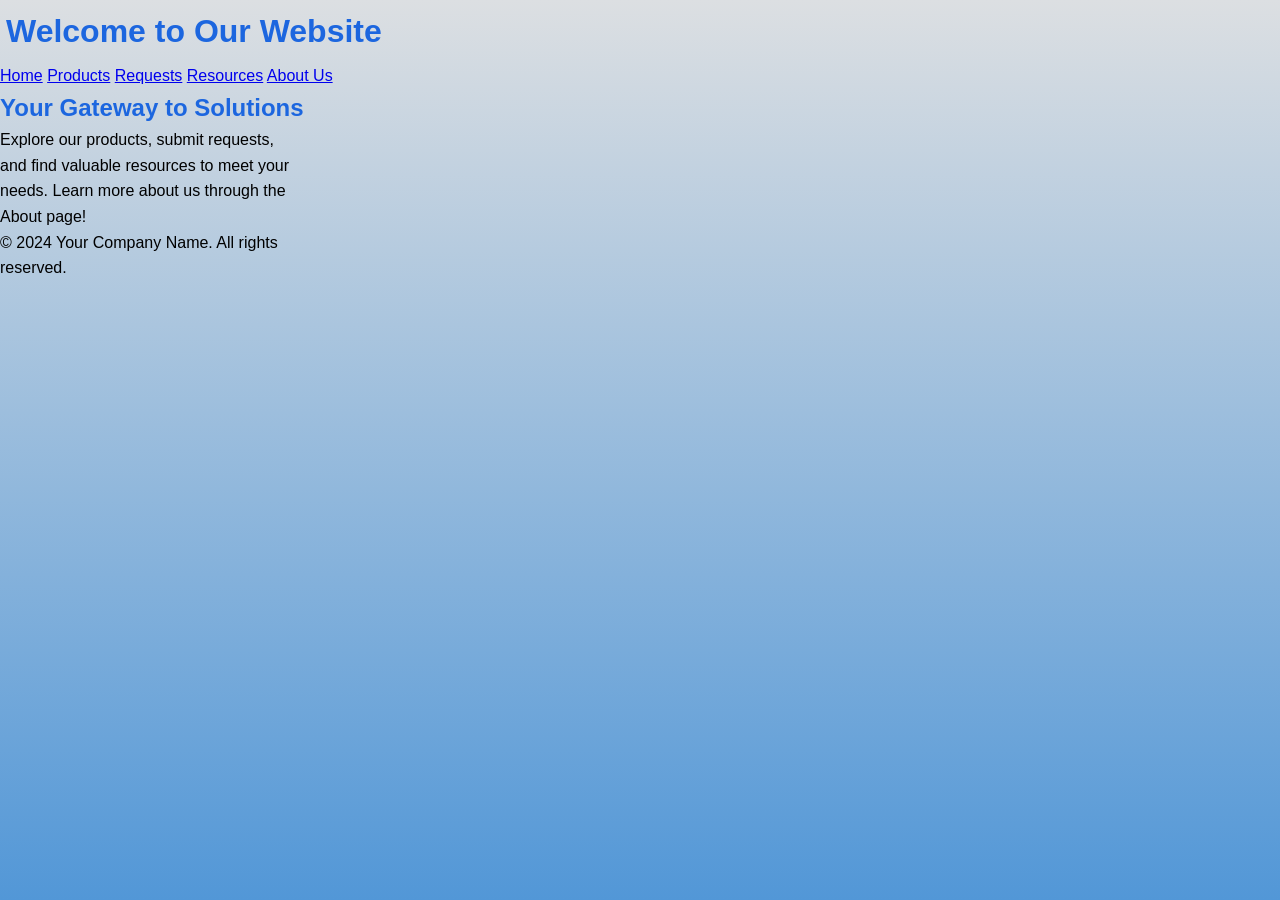
==== index.html @ 4083e2ae "Add files via upload" ====
<!DOCTYPE html>
<html lang="en">
<head>
    <meta charset="UTF-8">
    <meta name="viewport" content="width=device-width, initial-scale=1.0">
    <title>Home Page</title>
    <link rel="stylesheet" href="css/styleFinal.css"> <!-- Link to external CSS -->
</head>
<body>
    <header>
        <h1>Welcome to Our Website</h1>
    </header>

    <nav>
        <a href="index.html">Home</a>
        <a href="products.html">Products</a>
        <a href="requests.html">Requests</a>
        <a href="resources.html">Resources</a>
        <a href="about.html">About Us</a>
    </nav>

    <div class="content">
        <h2>Your Gateway to Solutions</h2>
        <p>
            Explore our products, submit requests, and find valuable resources to meet your needs.
            Learn more about us through the About page!
        </p>
    </div>

    <footer>
        <p>&copy; 2024 Your Company Name. All rights reserved.</p>
    </footer>
</body>
</html>
---- css/styleFinal.css ----
* {
    padding: 0;
    margin: 0;
}
body {
    font-family: Arial, sans-serif;
    line-height: 1.6;
    margin: 0;
    background: linear-gradient(rgb(220, 223, 226), rgb(82, 151, 215)), url(solarpan.jpg);
    background-repeat: no-repeat;
    background-size: cover;
    background-position: center;
    background-attachment: fixed;
    color: #000000;
}
header {
    display: flex;
    justify-content: space-between;
}
header h1 {
    margin: 6px;
}
.navbar {
    display: flex;
    flex-direction: column;
    justify-content: center;
    align-items: center;
}

.logo {
    text-align: center;
    margin-bottom: 10px;
}

.logo a {
    color: white;
    text-decoration: none;
    font-size: 24px;
    font-weight: bold;
}
@media screen and (max-width: 600px) {
    .logo {
        display: none;
    }
}

.nav-links {
    display: flex;
    list-style: none;
    justify-content: center;
    padding: 0;
}

.nav-links li {
    position: relative;
}

.nav-links a {
    display: block;
    color: white;
    text-decoration: none;
    padding: 15px 20px;
    text-align: center;
}

.nav-links a:hover {
    background-color: #4591ff;
}

.dropdown:hover .dropdown-content {
    display: block;
}

.dropdown-content {
    display: none;
    position: absolute;
    background-color: #4591ff;
    min-width: 160px;
    z-index: 1;
}

.dropdown-content a {
    color: white;
    padding: 12px 16px;
    text-decoration: none;
    display: block;
}

.dropdown-content a:hover {
    background-color: #073D94;
}

.hamburger {
    display: none;
    cursor: pointer;
    flex-direction: column;
    align-items: center;
    justify-content: center;
}

.hamburger .bar {
    width: 25px;
    height: 3px;
    background-color: white;
    margin: 5px 0;
    transition: all 0.3s;
}

@media screen and (max-width: 600px) {
    .logo {
        display: none;
    }

    .hamburger {
        display: flex;
        margin-right: auto;
    }

    .nav-links {
        display: none; 
        flex-direction: column;
        position: absolute;
        top: 40px;
        left: 0;
        width: auto;
        background-color: #1c66df;
        text-align: left;
        padding-left: 0px;
    }

    .nav-links li {
        width: 100%;
    }

    .dropdown-content {
        left: 100%;
        top: 0;
    }

    .nav-links.active {
        display: flex;
    }
}
.image-slider {
    width: 400px;
    height: 300px;
    overflow: hidden;
    display: flex;
    align-items: center;
    justify-content: center;
    border: 2px solid #1c66df;
    border-radius: 8px;
    margin: 0 auto;
}

.slider-img {
    width: 100%;
    height: 100%;
    object-fit: fill;
}

/* Consultation Button */
.consultation-button {
    display: inline-block;
    padding: 12px 24px;
    background-color: #1c66df;
    color: white;
    text-decoration: none;
    border-radius: 8px;
    text-align: center;
    margin-top: 20px;
}
/* Additional styling for sections and containers */
#grid-box {
    background-color: white;
    margin: 70px 180px 50px 180px;
    border-radius: 10px;
    box-shadow: 0 4px 10px rgb(128, 128, 128);
    padding: 30px;
    text-align: justify;
}

.grid-container {
    display: grid;
    grid-template-columns: repeat(2, 1fr);
    grid-template-rows: repeat(2, 1fr);
    gap: 120px;
    width: auto;
}

p {
    width: 300px;
}

h1 {
    text-align: center;
    color: #5297d7;
}

.search-container {
    position: absolute;
    top: 10px;
    right: 50px;
}

.search-input {
    padding: 12px;
    border: 1px solid #ccc;
    border-radius: 8px;
}

.search-button {
    padding: 8px 12px;
    border: none;
    background-color: #5297d7;
    color: azure;
    border-radius: 10px;
    cursor: pointer;
}

.search-button:hover {
    background-color: #0056b3;
}
.products {
    display: flex;
    flex-wrap: wrap;
    gap: 20px;
    justify-content: center;
}

.product {
    flex: 1 1 400px;
    max-width: 400px;
    text-align: center;
}
section {
    padding: 20px 20px;
    text-align: center;
}

h1, h2 {
    color: #1c66df;
}

p {
    color: black;
}

ul {
    list-style: none;
    background: rgb(82, 151, 215);
}

ul li {
    display: inline-block;
    position: relative;
}

ul li a {
    display: block;
    padding: 14px 25px;
    color: azure;
    text-decoration: none;
    text-align: center;
}

ul li ul.drop li {
    display: block;
}

ul li ul.drop {
    width: 100%;
    background: black;
    position: absolute;
    z-index: 999;
    display: none;
}

ul li a:hover {
    background: cyan;
}

ul li:hover ul.drop {
    display: block;
}
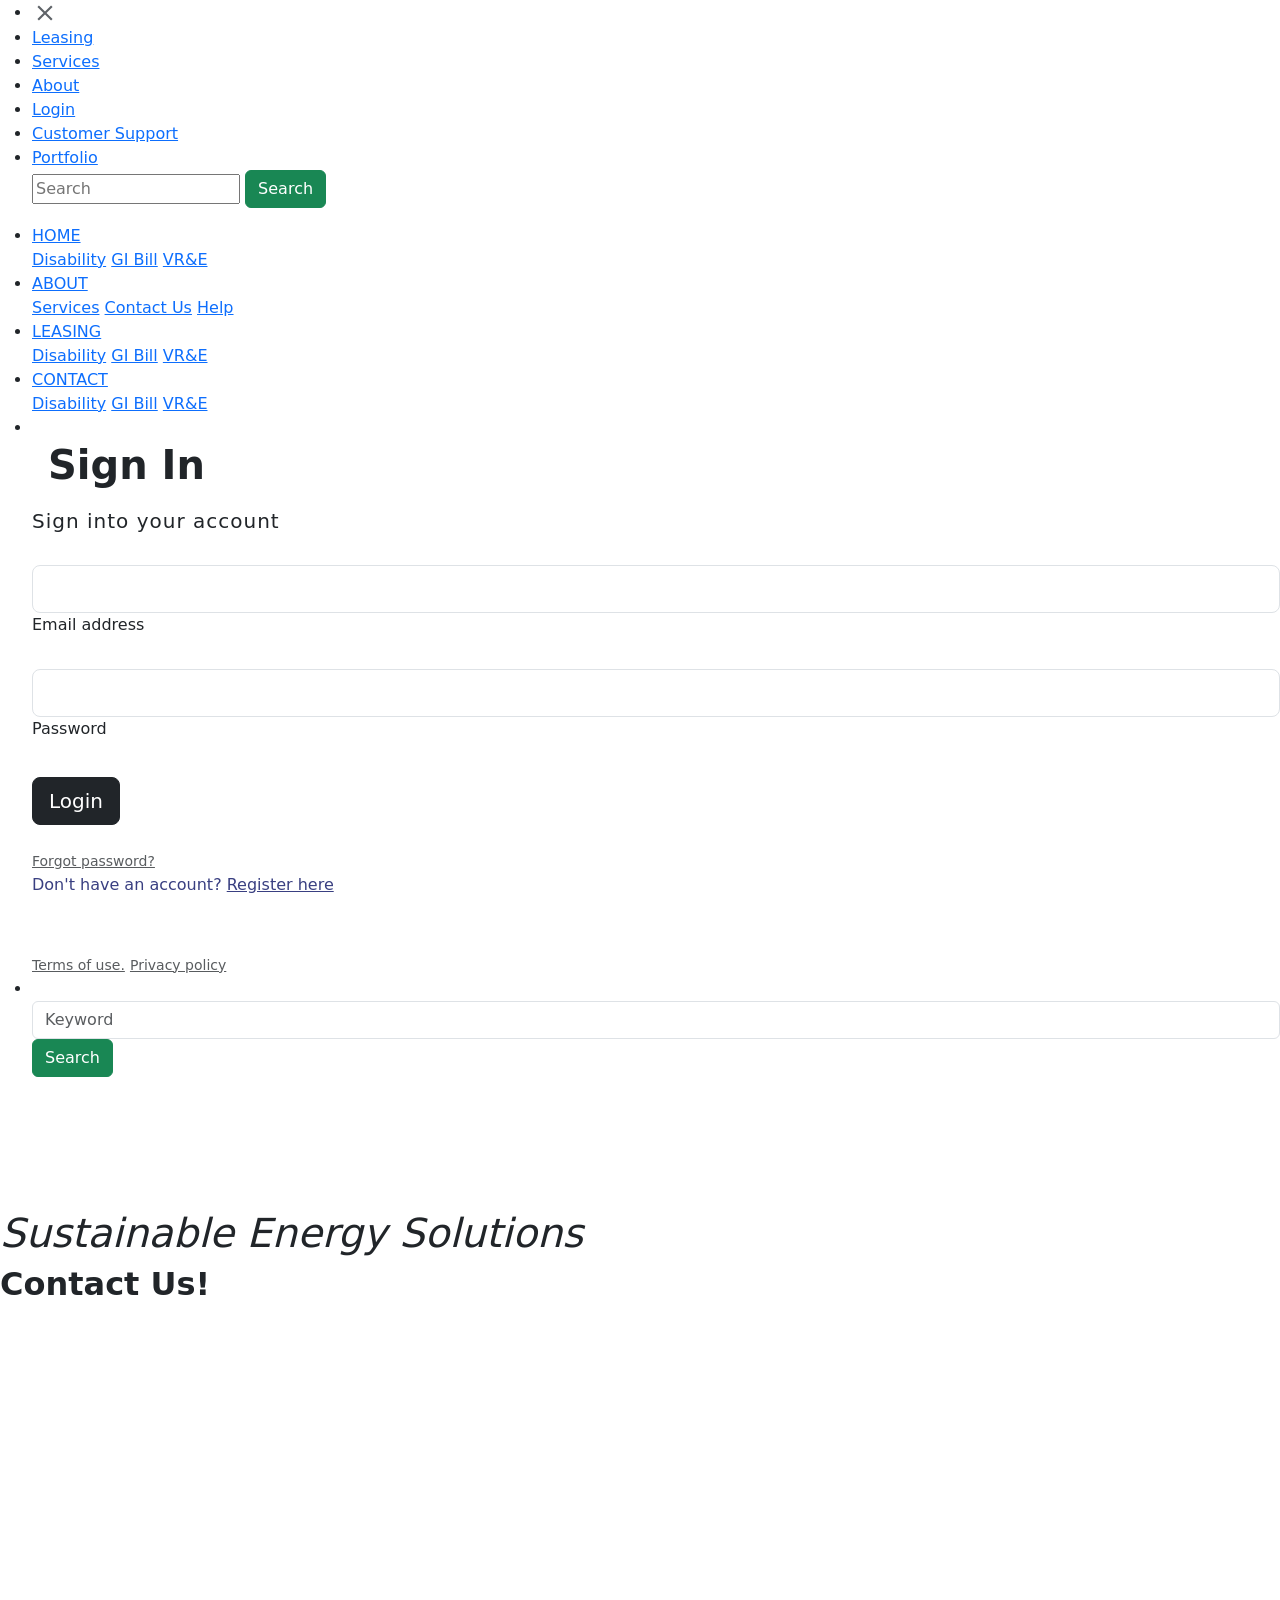
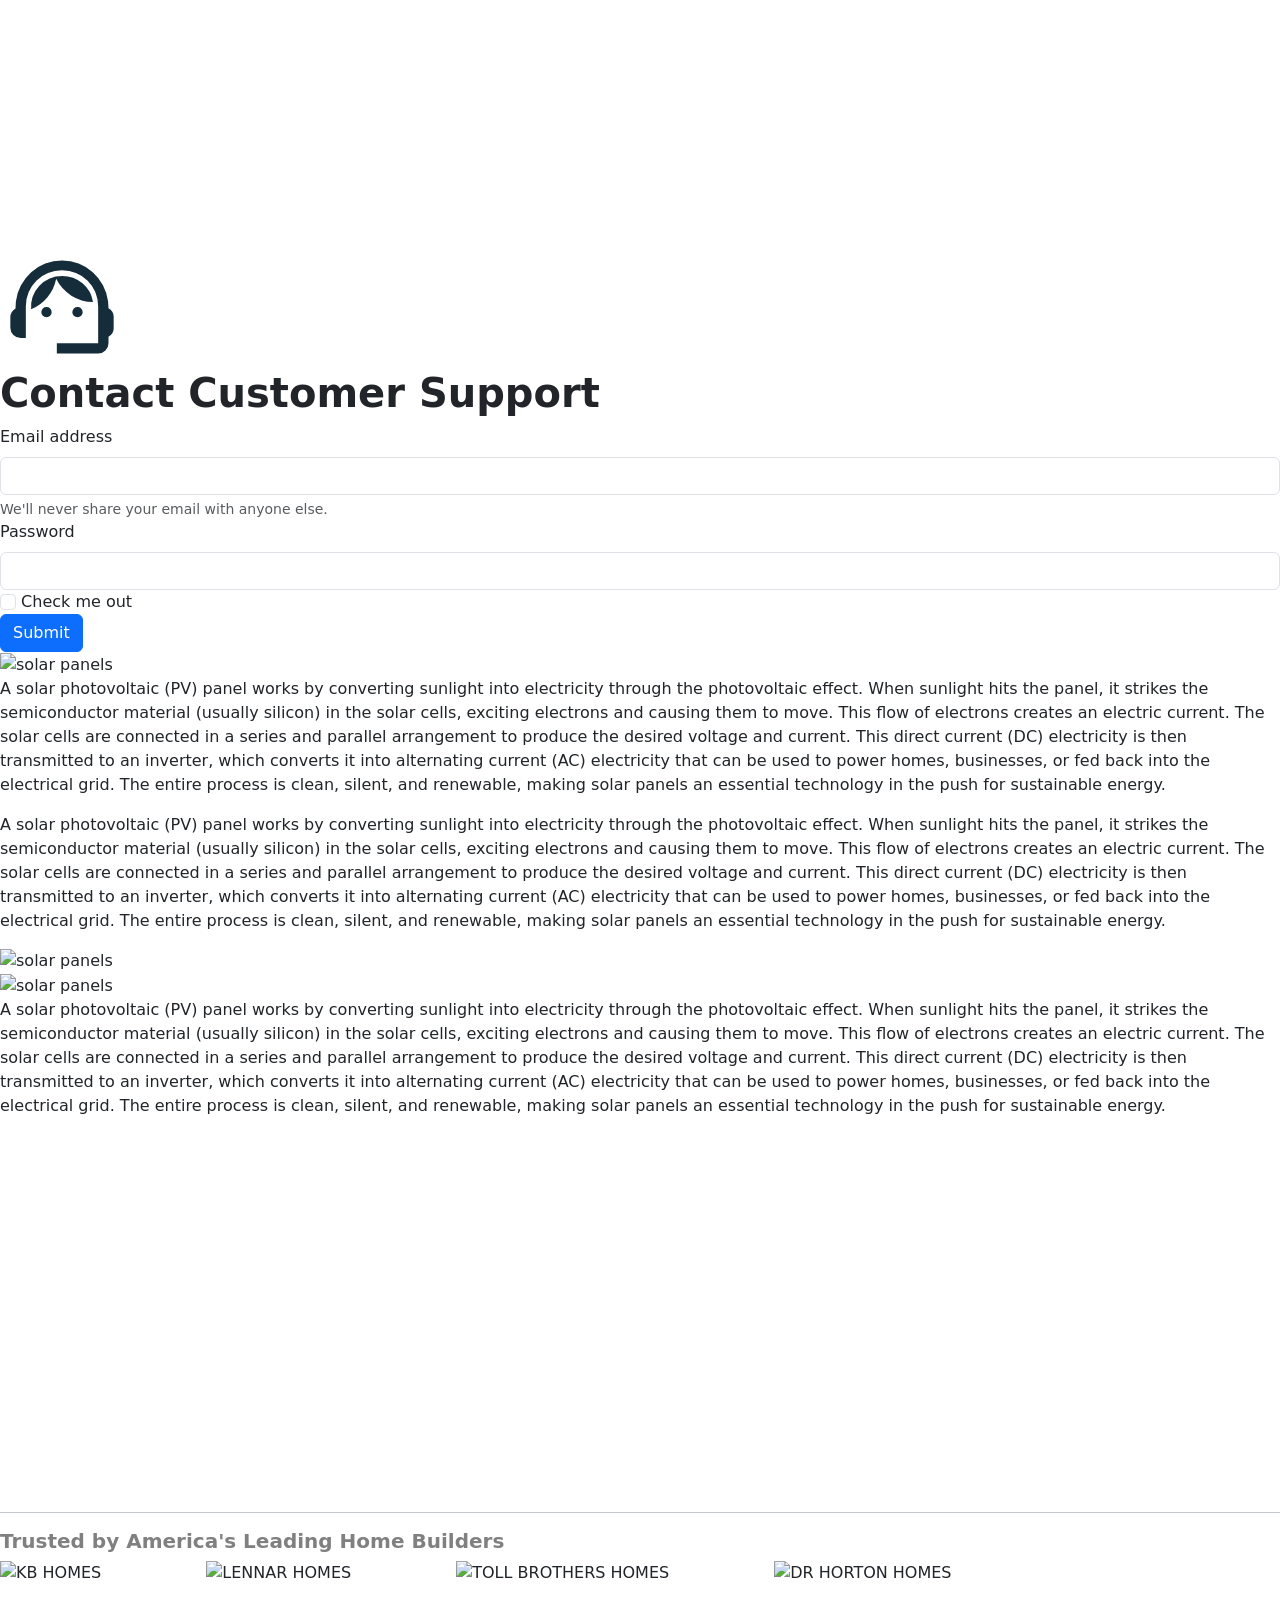
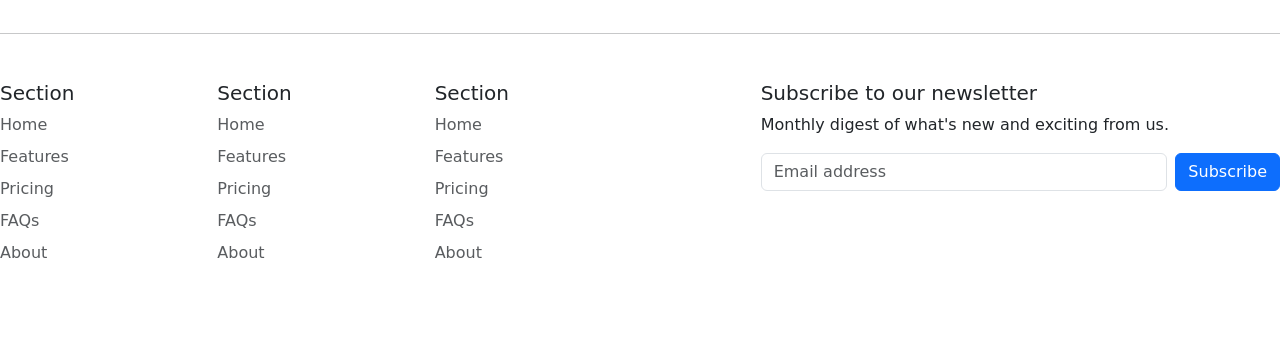
==== commit c6a1faf6: "index.html" ====
--- a/index.html
+++ b/index.html
@@ -1,34 +1,342 @@
+
+
 <!DOCTYPE html>
 <html lang="en">
 <head>
     <meta charset="UTF-8">
     <meta name="viewport" content="width=device-width, initial-scale=1.0">
-    <title>Home Page</title>
-    <link rel="stylesheet" href="css/styleFinal.css"> <!-- Link to external CSS -->
+    <link rel="stylesheet" href="style.css" />
+    <link href="https://cdn.jsdelivr.net/npm/bootstrap@5.3.3/dist/css/bootstrap.min.css" rel="stylesheet" integrity="sha384-QWTKZyjpPEjISv5WaRU9OFeRpok6YctnYmDr5pNlyT2bRjXh0JMhjY6hW+ALEwIH" crossorigin="anonymous">
+    <title>Sunshine Dynamics</title>
+
+    <link rel="preconnect" href="https://fonts.googleapis.com">
+    <link rel="preconnect" href="https://fonts.gstatic.com" crossorigin>
+    <link href="https://fonts.googleapis.com/css2?family=Montserrat:ital,wght@0,100..900;1,100..900&family=Open+Sans:ital,wght@0,300..800;1,300..800&display=swap" rel="stylesheet">
+
 </head>
+<style>
+
+  </style>
+
 <body>
-    <header>
-        <h1>Welcome to Our Website</h1>
-    </header>
-
+    
     <nav>
-        <a href="index.html">Home</a>
-        <a href="products.html">Products</a>
-        <a href="requests.html">Requests</a>
-        <a href="resources.html">Resources</a>
-        <a href="about.html">About Us</a>
+      <ul class="sidebar">
+        <!--  FIX ME...Link URL to desired pages within # -->
+         <li onclick=hideSidebar()><a href="#"><svg xmlns="http://www.w3.org/2000/svg" height="26px" viewBox="0 -960 960 960" width="26px" fill="#5f6368"><path d="m256-200-56-56 224-224-224-224 56-56 224 224 224-224 56 56-224 224 224 224-56 56-224-224-224 224Z"/></svg></a></li>
+         <li><a href="#">Leasing</a></li>
+         <li><a href="#">Services</a></li>
+         <li><a href="#">About</a></li>
+         <li><a href="#">Login</a></li>
+         <li><a href="#">Customer Support</a></li>
+         <li><a href="#">Portfolio</a></li>
+
+         <form class="align-right">
+          <input class="align-right" type="search" placeholder="Search" aria-label="Search">
+          <button class="btn btn-success" type="submit">Search</button>
+        </form>
+
+     </ul>
+
+        <ul>
+
+          <li class="dropdown / montserrat-font">
+            <a href="#benefits" class="dropbtn">HOME</a>
+            <div class="dropdown-content">
+                <a href="disability.html">Disability</a>
+                <a href="gi-bill.html">GI Bill</a>
+                <a href="vre.html">VR&E</a>
+            </div>
+           </li>
+
+           <li class="dropdown / montserrat-font">
+            <a href="#benefits" class="dropbtn">ABOUT</a>
+            <div class="dropdown-content">
+                <a href="/Users/kevinreyes/Downloads/bootstrap-5.3.3-examples 3/jumbotron/PowerStation.html">Services</a>
+                <a href="gi-bill.html">Contact Us</a>
+                <a href="vre.html">Help</a>
+            </div>
+           </li>
+
+           <li class="dropdown / montserrat-font">
+            <a href="#benefits" class="dropbtn">LEASING</a>
+            <div class="dropdown-content">
+                <a href="disability.html">Disability</a>
+                <a href="gi-bill.html">GI Bill</a>
+                <a href="vre.html">VR&E</a>
+            </div>
+           </li>
+
+           <li class="dropdown / montserrat-font">
+            <a href="#benefits" class="dropbtn">CONTACT</a>
+            <div class="dropdown-content">
+                <a href="disability.html">Disability</a>
+                <a href="gi-bill.html">GI Bill</a>
+                <a href="vre.html">VR&E</a>
+            </div>
+           </li>
+
+    
+
+           <li class="dropdown / montserrat-font">
+            <a href="#benefits" class="dropbtn"><svg xmlns="http://www.w3.org/2000/svg" height="24px" viewBox="0 -960 960 960" width="24px" fill="#FFFFFF"><path d="M480-480q-66 0-113-47t-47-113q0-66 47-113t113-47q66 0 113 47t47 113q0 66-47 113t-113 47ZM160-160v-112q0-34 17.5-62.5T224-378q62-31 126-46.5T480-440q66 0 130 15.5T736-378q29 15 46.5 43.5T800-272v112H160Zm80-80h480v-32q0-11-5.5-20T700-306q-54-27-109-40.5T480-360q-56 0-111 13.5T260-306q-9 5-14.5 14t-5.5 20v32Zm240-320q33 0 56.5-23.5T560-640q0-33-23.5-56.5T480-720q-33 0-56.5 23.5T400-640q0 33 23.5 56.5T480-560Zm0-80Zm0 400Z"/></svg></a>
+
+            <form method="post" action="login.php">
+              <div class="dropdown-login / login-background">
+              
+  
+              <div class="d-flex align-items-center mb-3 pb-1">
+                <i class="fas fa-cubes fa-2x me-3" style="color: #ff6219;"></i>
+                <span class="h1 fw-bold mb-0">Sign In</span>
+              </div>
+            
+
+              <h5 class="fw-normal mb-3 pb-3" style="letter-spacing: 1px;">Sign into your account</h5>
+
+              <div class="form-outline mb-4">
+                <input type="email" id="form2Example17" class="form-control form-control-lg" />
+                <label class="form-label" for="form2Example17">Email address</label>
+              </div>
+
+              <div class="form-outline mb-4">
+                <input type="password" id="form2Example27" class="form-control form-control-lg" />
+                <label class="form-label" for="form2Example27">Password</label>
+              </div>
+
+              <div class="pt-1 mb-4">
+                <button class="btn btn-dark btn-lg btn-block" type="button">Login</button>
+              </div>
+
+              <a class="small text-muted" href="#!">Forgot password?</a>
+              <p class="mb-5 pb-lg-2" style="color: #393f81;">Don't have an account? <a href="registration.php" style="color: #393f81;">Register here</a></p>
+              <a href="#!" class="small text-muted">Terms of use.</a>
+              <a href="#!" class="small text-muted">Privacy policy</a>
+            </form>
+          </li>
+        
+           <li class="dropdown / montserrat-font">
+            <a href="#benefits" class="dropbtn"><svg xmlns="http://www.w3.org/2000/svg" height="24px" viewBox="0 -960 960 960" width="24px" fill="#FFFFFF"><path d="M784-120 532-372q-30 24-69 38t-83 14q-109 0-184.5-75.5T120-580q0-109 75.5-184.5T380-840q109 0 184.5 75.5T640-580q0 44-14 83t-38 69l252 252-56 56ZM380-400q75 0 127.5-52.5T560-580q0-75-52.5-127.5T380-760q-75 0-127.5 52.5T200-580q0 75 52.5 127.5T380-400Z"/></svg></a>
+            <div class="dropdown-content">
+              <!--Search Navigation Bar-->
+         
+              <div class="search-container">
+          <form class="search-bar">
+              <input class="form-control mr-sm-2" type="search" placeholder="Keyword" aria-label="Search">
+              <button class="btn btn-success" type="submit">Search</button>
+          </form>
+              </div>
+            </div>
+          </div>
+           </li>
+
+           
+
+            <!-- FIX ME...Link URL to desired pages within # 
+            <li class="hideOnMobile"><a href="#"><svg xmlns="http://www.w3.org/2000/svg" height="30px" viewBox="0 -960 960 960" width="30px" fill="white"><path d="M42-120v-112q0-33 17-62t47-44q51-26 115-44t141-18q77 0 141 18t115 44q30 15 47 44t17 62v112H42Zm80-80h480v-32q0-11-5.5-20T582-266q-36-18-92.5-36T362-320q-71 0-127.5 18T142-266q-9 5-14.5 14t-5.5 20v32Zm240-240q-66 0-113-47t-47-113h-10q-9 0-14.5-5.5T172-620q0-9 5.5-14.5T192-640h10q0-45 22-81t58-57v38q0 9 5.5 14.5T302-720q9 0 14.5-5.5T322-740v-54q9-3 19-4.5t21-1.5q11 0 21 1.5t19 4.5v54q0 9 5.5 14.5T422-720q9 0 14.5-5.5T442-740v-38q36 21 58 57t22 81h10q9 0 14.5 5.5T552-620q0 9-5.5 14.5T532-600h-10q0 66-47 113t-113 47Zm0-80q33 0 56.5-23.5T442-600H282q0 33 23.5 56.5T362-520Zm300 160-6-30q-6-2-11.5-4.5T634-402l-28 10-20-36 22-20v-24l-22-20 20-36 28 10q4-4 10-7t12-5l6-30h40l6 30q6 2 12 5t10 7l28-10 20 36-22 20v24l22 20-20 36-28-10q-5 5-10.5 7.5T708-390l-6 30h-40Zm20-70q12 0 21-9t9-21q0-12-9-21t-21-9q-12 0-21 9t-9 21q0 12 9 21t21 9Zm72-130-8-42q-9-3-16.5-7.5T716-620l-42 14-28-48 34-30q-2-5-2-8v-16q0-3 2-8l-34-30 28-48 42 14q6-6 13.5-10.5T746-798l8-42h56l8 42q9 3 16.5 7.5T848-780l42-14 28 48-34 30q2 5 2 8v16q0 3-2 8l34 30-28 48-42-14q-6 6-13.5 10.5T818-602l-8 42h-56Zm28-90q21 0 35.5-14.5T832-700q0-21-14.5-35.5T782-750q-21 0-35.5 14.5T732-700q0 21 14.5 35.5T782-650ZM362-200Z"/></svg>
+                <a><li>Sunshine Dynamics</a></li>
+            <li class="hideOnMobile"><a href="#">Leasing</a></li>
+            <li class="hideOnMobile"><a href="#">Services</a></li>
+            <li class="hideOnMobile"><a href="#">About</a></li>
+            <li class="hideOnMobile"><a href="#">Login</a></li>
+            <li class="hideOnMobile"><a href="#">Customer Support</a></li>
+            <li class="hideOnMobile"><a href="#">Portfolio</a></li>
+            <li class="menu-button"onclick=showSidebar()><a href="#"><svg xmlns="http://www.w3.org/2000/svg" height="26px" viewBox="0 -960 960 960" width="26px" fill="#5f6368"><path d="M120-240v-80h720v80H120Zm0-200v-80h720v80H120Zm0-200v-80h720v80H120Z"/></svg></a></li>
+            -->
+          </ul>
     </nav>
 
-    <div class="content">
-        <h2>Your Gateway to Solutions</h2>
-        <p>
-            Explore our products, submit requests, and find valuable resources to meet your needs.
-            Learn more about us through the About page!
-        </p>
+    <script>
+        function showSidebar(){
+            const sidebar = document.querySelector('.sidebar')
+            sidebar.style.display = 'flex'; 
+        }
+        function hideSidebar(){
+            const sidebar = document.querySelector('.sidebar')
+            sidebar.style.display = 'none';
+        }
+    </script>
+     
+    <div class = "imageSection">
+        <h1> &nbsp </h1>
+        <svg xmlns="http://www.w3.org/2000/svg" width="60" height="60" fill="white" class="bi bi-sun" viewBox="0 0 16 16">
+            <path d="M8 11a3 3 0 1 1 0-6 3 3 0 0 1 0 6m0 1a4 4 0 1 0 0-8 4 4 0 0 0 0 8M8 0a.5.5 0 0 1 .5.5v2a.5.5 0 0 1-1 0v-2A.5.5 0 0 1 8 0m0 13a.5.5 0 0 1 .5.5v2a.5.5 0 0 1-1 0v-2A.5.5 0 0 1 8 13m8-5a.5.5 0 0 1-.5.5h-2a.5.5 0 0 1 0-1h2a.5.5 0 0 1 .5.5M3 8a.5.5 0 0 1-.5.5h-2a.5.5 0 0 1 0-1h2A.5.5 0 0 1 3 8m10.657-5.657a.5.5 0 0 1 0 .707l-1.414 1.415a.5.5 0 1 1-.707-.708l1.414-1.414a.5.5 0 0 1 .707 0m-9.193 9.193a.5.5 0 0 1 0 .707L3.05 13.657a.5.5 0 0 1-.707-.707l1.414-1.414a.5.5 0 0 1 .707 0m9.193 2.121a.5.5 0 0 1-.707 0l-1.414-1.414a.5.5 0 0 1 .707-.707l1.414 1.414a.5.5 0 0 1 0 .707M4.464 4.465a.5.5 0 0 1-.707 0L2.343 3.05a.5.5 0 1 1 .707-.707l1.414 1.414a.5.5 0 0 1 0 .708"/>
+        </svg>
+        <H1><em>Sustainable Energy Solutions</em></H1>
+
     </div>
 
-    <footer>
-        <p>&copy; 2024 Your Company Name. All rights reserved.</p>
-    </footer>
+   
+  <div class="rectangle">
+    <h2><B>Contact Us!</B></h2>
+    <br>
+    <div class = "second-box">
+      <div class="container">
+        <div class="box"><svg xmlns="http://www.w3.org/2000/svg" height="170px" viewBox="0 -960 960 960" width="170px" fill="#ffffff"><path d="M798-120q-125 0-247-54.5T329-329Q229-429 174.5-551T120-798q0-18 12-30t30-12h162q14 0 25 9.5t13 22.5l26 140q2 16-1 27t-11 19l-97 98q20 37 47.5 71.5T387-386q31 31 65 57.5t72 48.5l94-94q9-9 23.5-13.5T670-390l138 28q14 4 23 14.5t9 23.5v162q0 18-12 30t-30 12ZM241-600l66-66-17-94h-89q5 41 14 81t26 79Zm358 358q39 17 79.5 27t81.5 13v-88l-94-19-67 67ZM241-600Zm358 358Z"/></svg></div>
+        <div class="box"><svg xmlns="http://www.w3.org/2000/svg" height="170px" viewBox="0 -960 960 960" width="170px" fill="#ffffff"><path d="M160-160q-33 0-56.5-23.5T80-240v-480q0-33 23.5-56.5T160-800h640q33 0 56.5 23.5T880-720v480q0 33-23.5 56.5T800-160H160Zm320-280L160-640v400h640v-400L480-440Zm0-80 320-200H160l320 200ZM160-640v-80 480-400Z"/></svg></div>
+        <div class="box"><svg xmlns="http://www.w3.org/2000/svg" height="170px" viewBox="0 -960 960 960" width="170px" fill="#ffffff"><path d="M360-440h80v-110h80v110h80v-190l-120-80-120 80v190Zm120 254q122-112 181-203.5T720-552q0-109-69.5-178.5T480-800q-101 0-170.5 69.5T240-552q0 71 59 162.5T480-186Zm0 106Q319-217 239.5-334.5T160-552q0-150 96.5-239T480-880q127 0 223.5 89T800-552q0 100-79.5 217.5T480-80Zm0-480Z"/></svg></div>
+        
+      </div>
+    </div>
+    </div>
+
+
+    <div class="contact-rectangle">
+      <svg xmlns="http://www.w3.org/2000/svg" height="124px" viewBox="0 -960 960 960" width="124px" fill="#152C3A "><path d="M440-120v-80h320v-284q0-117-81.5-198.5T480-764q-117 0-198.5 81.5T200-484v244h-40q-33 0-56.5-23.5T80-320v-80q0-21 10.5-39.5T120-469l3-53q8-68 39.5-126t79-101q47.5-43 109-67T480-840q68 0 129 24t109 66.5Q766-707 797-649t40 126l3 52q19 9 29.5 27t10.5 38v92q0 20-10.5 38T840-249v49q0 33-23.5 56.5T760-120H440Zm-80-280q-17 0-28.5-11.5T320-440q0-17 11.5-28.5T360-480q17 0 28.5 11.5T400-440q0 17-11.5 28.5T360-400Zm240 0q-17 0-28.5-11.5T560-440q0-17 11.5-28.5T600-480q17 0 28.5 11.5T640-440q0 17-11.5 28.5T600-400Zm-359-62q-7-106 64-182t177-76q89 0 156.5 56.5T720-519q-91-1-167.5-49T435-698q-16 80-67.5 142.5T241-462Z"/></svg>
+      <h1 class="open-sans-font"><b>Contact Customer Support</b></h1> 
+      <form>
+          <div class="form">
+            <label for="exampleInputEmail1" class="form-label">Email address</label>
+            <input type="email" class="form-control" id="exampleInputEmail1" aria-describedby="emailHelp"style="width: 100%;">
+            <div id="emailHelp" class="form-text">We'll never share your email with anyone else.</div>
+          </div>
+          <div class="form">
+            <label for="exampleInputPassword1" class="form-label">Password</label>
+            <input type="password" class="form-control" id="exampleInputPassword1">
+          </div>
+          <div class="form">
+            <input type="checkbox" class="form-check-input" id="exampleCheck1">
+            <label class="form-check-label" for="exampleCheck1">Check me out</label>
+          </div>
+          <button type="submit" class="btn btn-primary">Submit</button>
+        </form>
+
+        
+        
+  
+  </div>
+
+  <div class="solar-description-left">
+
+    <img src="/Users/kevinsimac/Desktop/AdobeStock_440704131.jpeg" alt="solar panels" style="width: 30%; height: auto">
+    <p>A solar photovoltaic (PV) panel works by converting sunlight into electricity through the photovoltaic effect. When sunlight hits the panel, it strikes the semiconductor material (usually silicon) in the solar cells, exciting electrons and causing them to move. This flow of electrons creates an electric current. The solar cells are connected in a series and parallel arrangement to produce the desired voltage and current. This direct current (DC) electricity is then transmitted to an inverter, which converts it into alternating current (AC) electricity that can be used to power homes, businesses, or fed back into the electrical grid. The entire process is clean, silent, and renewable, making solar panels an essential technology in the push for sustainable energy.</p>
+
+  </div>
+
+
+
+  <div class="solar-description-right">
+    <p>A solar photovoltaic (PV) panel works by converting sunlight into electricity through the photovoltaic effect. When sunlight hits the panel, it strikes the semiconductor material (usually silicon) in the solar cells, exciting electrons and causing them to move. This flow of electrons creates an electric current. The solar cells are connected in a series and parallel arrangement to produce the desired voltage and current. This direct current (DC) electricity is then transmitted to an inverter, which converts it into alternating current (AC) electricity that can be used to power homes, businesses, or fed back into the electrical grid. The entire process is clean, silent, and renewable, making solar panels an essential technology in the push for sustainable energy.</p>
+    <img src="/Users/kevinsimac/Desktop/EG4inverter.webp" alt="solar panels" style="width: 50%; height: auto">
+    
+  </div>
+
+  <div class="solar-description-left">
+
+    <img src="/Users/kevinsimac/Desktop/sungoldBatteries.webp" alt="solar panels" style="width: 30%; height: auto">
+    <p>A solar photovoltaic (PV) panel works by converting sunlight into electricity through the photovoltaic effect. When sunlight hits the panel, it strikes the semiconductor material (usually silicon) in the solar cells, exciting electrons and causing them to move. This flow of electrons creates an electric current. The solar cells are connected in a series and parallel arrangement to produce the desired voltage and current. This direct current (DC) electricity is then transmitted to an inverter, which converts it into alternating current (AC) electricity that can be used to power homes, businesses, or fed back into the electrical grid. The entire process is clean, silent, and renewable, making solar panels an essential technology in the push for sustainable energy.</p>
+
+  </div>
+
+  
+  <div class="api-rectangle">
+    <iframe
+  width="90%"
+  height="70%"
+  style="border:0"
+  loading="lazy"
+  allowfullscreen
+  referrerpolicy="no-referrer-when-downgrade"
+  src="https://www.google.com/maps/embed/v1/place?key=AIzaSyCQrpE5q2ctIBcRczO_4490yAK9sZVRGfI&q=GMEP Engineers, 33.6772232789476, -117.67106949229846"></iframe>
+  <!-- FIX ME...Google Maps API Restriction Set To Kevin's Desktop  -->
+  <!-- DO NOT SHOW PRIVATE API KEY -->
+</iframe>
+
+<iframe
+  width="90%"
+  height="70%"
+  style="border:0"
+  loading="lazy"
+  allowfullscreen
+  referrerpolicy="no-referrer-when-downgrade"
+  src="https://www.google.com/maps/embed/v1/place?key=AIzaSyCQrpE5q2ctIBcRczO_4490yAK9sZVRGfI&q= 33.646729992354395, -117.91873801064418">
+  <!-- FIX ME...Google Maps API Restriction Set To Kevin's Desktop  -->
+  <!-- DO NOT SHOW PRIVATE API KEY -->
+</iframe>
+
+<h1> &nbsp </h1>
+
+</div>
+
+
+</div>
+
+
+</div>
+<footer>
+
+    
+
+    <div class = "cust_logos">
+
+        <hr style="color: rgb(21, 44, 58);">
+
+        <h5 class = "open-sans-font" style="color:grey"><b>Trusted by America's Leading Home Builders</b></h5>
+      
+        <img src="/Users/kevinreyes/Desktop/Logo_-_KB_Home.svg.png" alt="KB HOMES" style="width: 5%; margin-right: 100px;">
+      
+        <img src="/Users/kevinreyes/Desktop/Lennar_Logo_RGB-blue-Karen-Baugher (1).png" alt="LENNAR HOMES" style="width: 10%; margin-right: 100px;">
+        
+        <img src="/Users/kevinreyes/Desktop/tollbrothers-alhb-bluergb.jpg" alt="TOLL BROTHERS HOMES" style="width: 10%; margin-right: 100px;">
+        
+        <img src="/Users/kevinreyes/Desktop/D._R._Horton_logo.svg.png" alt="DR HORTON HOMES" style="width: 10%;">
+      
+      </div>
+
+      
+
+    <div class="container-footer">
+        <footer class="py-5">
+          <div class="row">
+            
+            <hr><br><br>
+         
+            <div class="col-6 col-md-2 mb-3">
+              <h5>Section</h5>
+              <ul class="nav flex-column">
+                <li class="nav-item mb-2"><a href="#" class="nav-link p-0 text-body-secondary">Home</a></li>
+                <li class="nav-item mb-2"><a href="#" class="nav-link p-0 text-body-secondary">Features</a></li>
+                <li class="nav-item mb-2"><a href="#" class="nav-link p-0 text-body-secondary">Pricing</a></li>
+                <li class="nav-item mb-2"><a href="#" class="nav-link p-0 text-body-secondary">FAQs</a></li>
+                <li class="nav-item mb-2"><a href="#" class="nav-link p-0 text-body-secondary">About</a></li>
+              </ul>
+            </div>
+      
+            <div class="col-6 col-md-2 mb-3">
+              <h5>Section</h5>
+              <ul class="nav flex-column">
+                <li class="nav-item mb-2"><a href="#" class="nav-link p-0 text-body-secondary">Home</a></li>
+                <li class="nav-item mb-2"><a href="#" class="nav-link p-0 text-body-secondary">Features</a></li>
+                <li class="nav-item mb-2"><a href="#" class="nav-link p-0 text-body-secondary">Pricing</a></li>
+                <li class="nav-item mb-2"><a href="#" class="nav-link p-0 text-body-secondary">FAQs</a></li>
+                <li class="nav-item mb-2"><a href="#" class="nav-link p-0 text-body-secondary">About</a></li>
+              </ul>
+            </div>
+      
+            <div class="col-6 col-md-2 mb-3">
+              <h5>Section</h5>
+              <ul class="nav flex-column">
+                <li class="nav-item mb-2"><a href="#" class="nav-link p-0 text-body-secondary">Home</a></li>
+                <li class="nav-item mb-2"><a href="#" class="nav-link p-0 text-body-secondary">Features</a></li>
+                <li class="nav-item mb-2"><a href="#" class="nav-link p-0 text-body-secondary">Pricing</a></li>
+                <li class="nav-item mb-2"><a href="#" class="nav-link p-0 text-body-secondary">FAQs</a></li>
+                <li class="nav-item mb-2"><a href="#" class="nav-link p-0 text-body-secondary">About</a></li>
+              </ul>
+            </div>
+      
+            <div class="col-md-5 offset-md-1 mb-3">
+              <form>
+                <h5>Subscribe to our newsletter</h5>
+                <p>Monthly digest of what's new and exciting from us.</p>
+                <div class="d-flex flex-column flex-sm-row w-100 gap-2">
+                  <label for="newsletter1" class="visually-hidden">Email address</label>
+                  <input id="newsletter1" type="text" class="form-control" placeholder="Email address">
+                  <button class="btn btn-primary" type="button">Subscribe</button>
+                </div>
+              </form>
+            </div>
+          </div>
+      
+</footer>
 </body>
+
 </html>
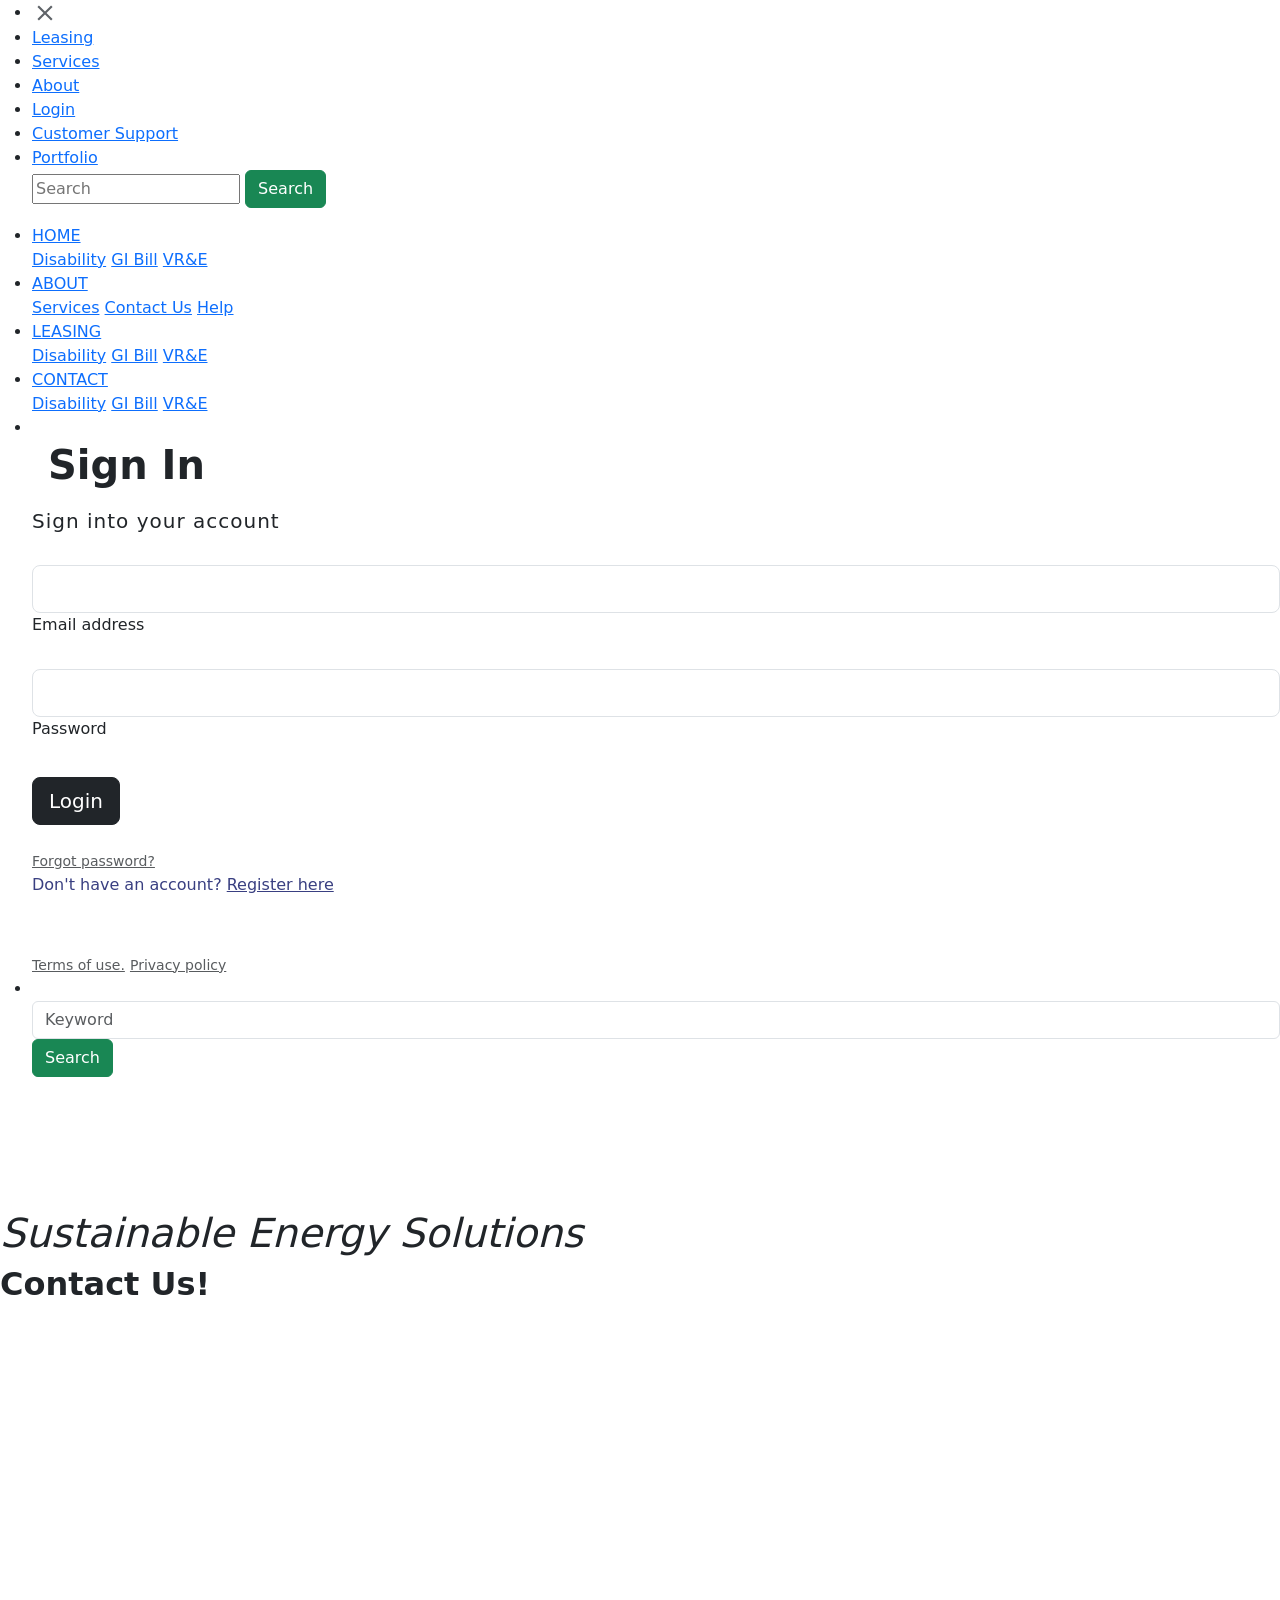
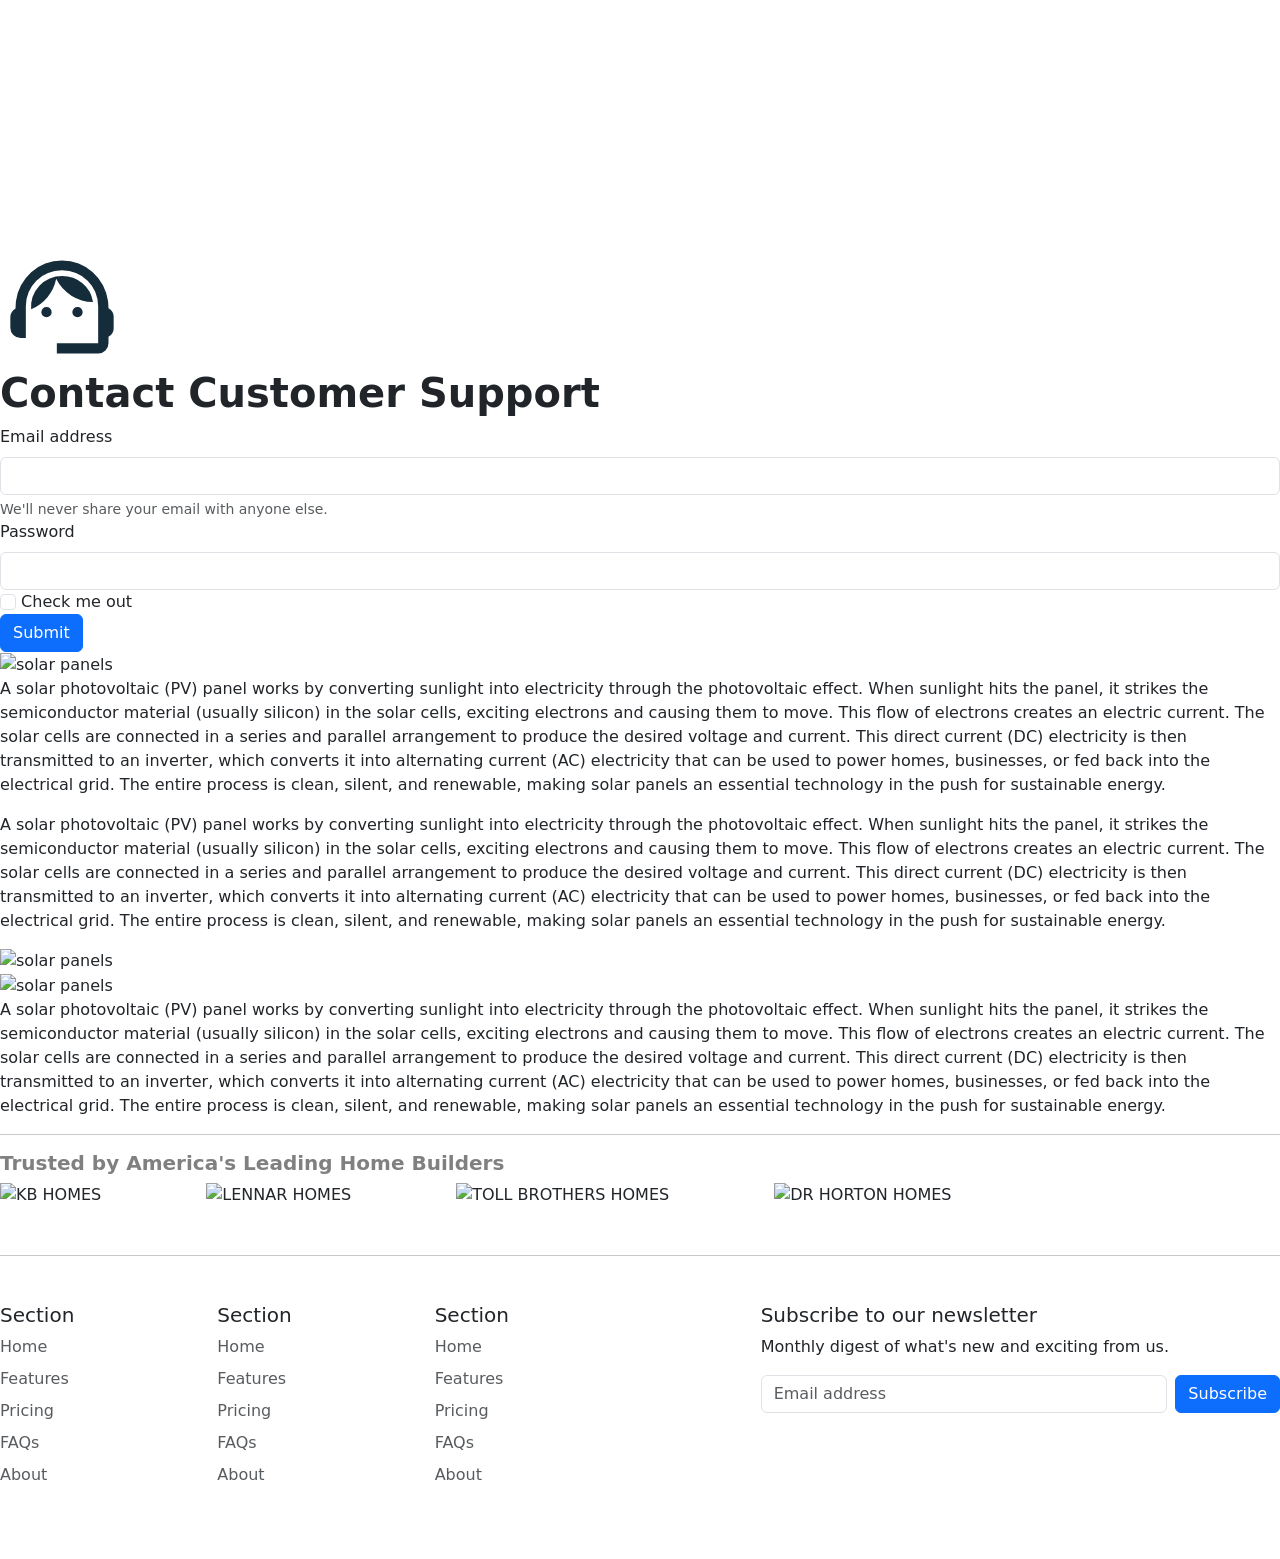
==== commit 7fe94ae4: "index.html" ====
--- a/index.html
+++ b/index.html
@@ -8,11 +8,11 @@
     <link rel="stylesheet" href="style.css" />
     <link href="https://cdn.jsdelivr.net/npm/bootstrap@5.3.3/dist/css/bootstrap.min.css" rel="stylesheet" integrity="sha384-QWTKZyjpPEjISv5WaRU9OFeRpok6YctnYmDr5pNlyT2bRjXh0JMhjY6hW+ALEwIH" crossorigin="anonymous">
     <title>Sunshine Dynamics</title>
-
+<!--
     <link rel="preconnect" href="https://fonts.googleapis.com">
     <link rel="preconnect" href="https://fonts.gstatic.com" crossorigin>
     <link href="https://fonts.googleapis.com/css2?family=Montserrat:ital,wght@0,100..900;1,100..900&family=Open+Sans:ital,wght@0,300..800;1,300..800&display=swap" rel="stylesheet">
-
+-->
 </head>
 <style>
 
@@ -227,7 +227,7 @@
 
   </div>
 
-  
+ <!-- 
   <div class="api-rectangle">
     <iframe
   width="90%"
@@ -237,8 +237,8 @@
   allowfullscreen
   referrerpolicy="no-referrer-when-downgrade"
   src="https://www.google.com/maps/embed/v1/place?key=AIzaSyCQrpE5q2ctIBcRczO_4490yAK9sZVRGfI&q=GMEP Engineers, 33.6772232789476, -117.67106949229846"></iframe>
-  <!-- FIX ME...Google Maps API Restriction Set To Kevin's Desktop  -->
-  <!-- DO NOT SHOW PRIVATE API KEY -->
+  FIX ME...Google Maps API Restriction Set To Kevin's Desktop  
+   DO NOT SHOW PRIVATE API KEY 
 </iframe>
 
 <iframe
@@ -249,19 +249,15 @@
   allowfullscreen
   referrerpolicy="no-referrer-when-downgrade"
   src="https://www.google.com/maps/embed/v1/place?key=AIzaSyCQrpE5q2ctIBcRczO_4490yAK9sZVRGfI&q= 33.646729992354395, -117.91873801064418">
-  <!-- FIX ME...Google Maps API Restriction Set To Kevin's Desktop  -->
-  <!-- DO NOT SHOW PRIVATE API KEY -->
+   FIX ME...Google Maps API Restriction Set To Kevin's Desktop 
+  DO NOT SHOW PRIVATE API KEY 
 </iframe>
 
 <h1> &nbsp </h1>
 
 </div>
-
-
-</div>
-
-
-</div>
+-->
+
 <footer>
 
     
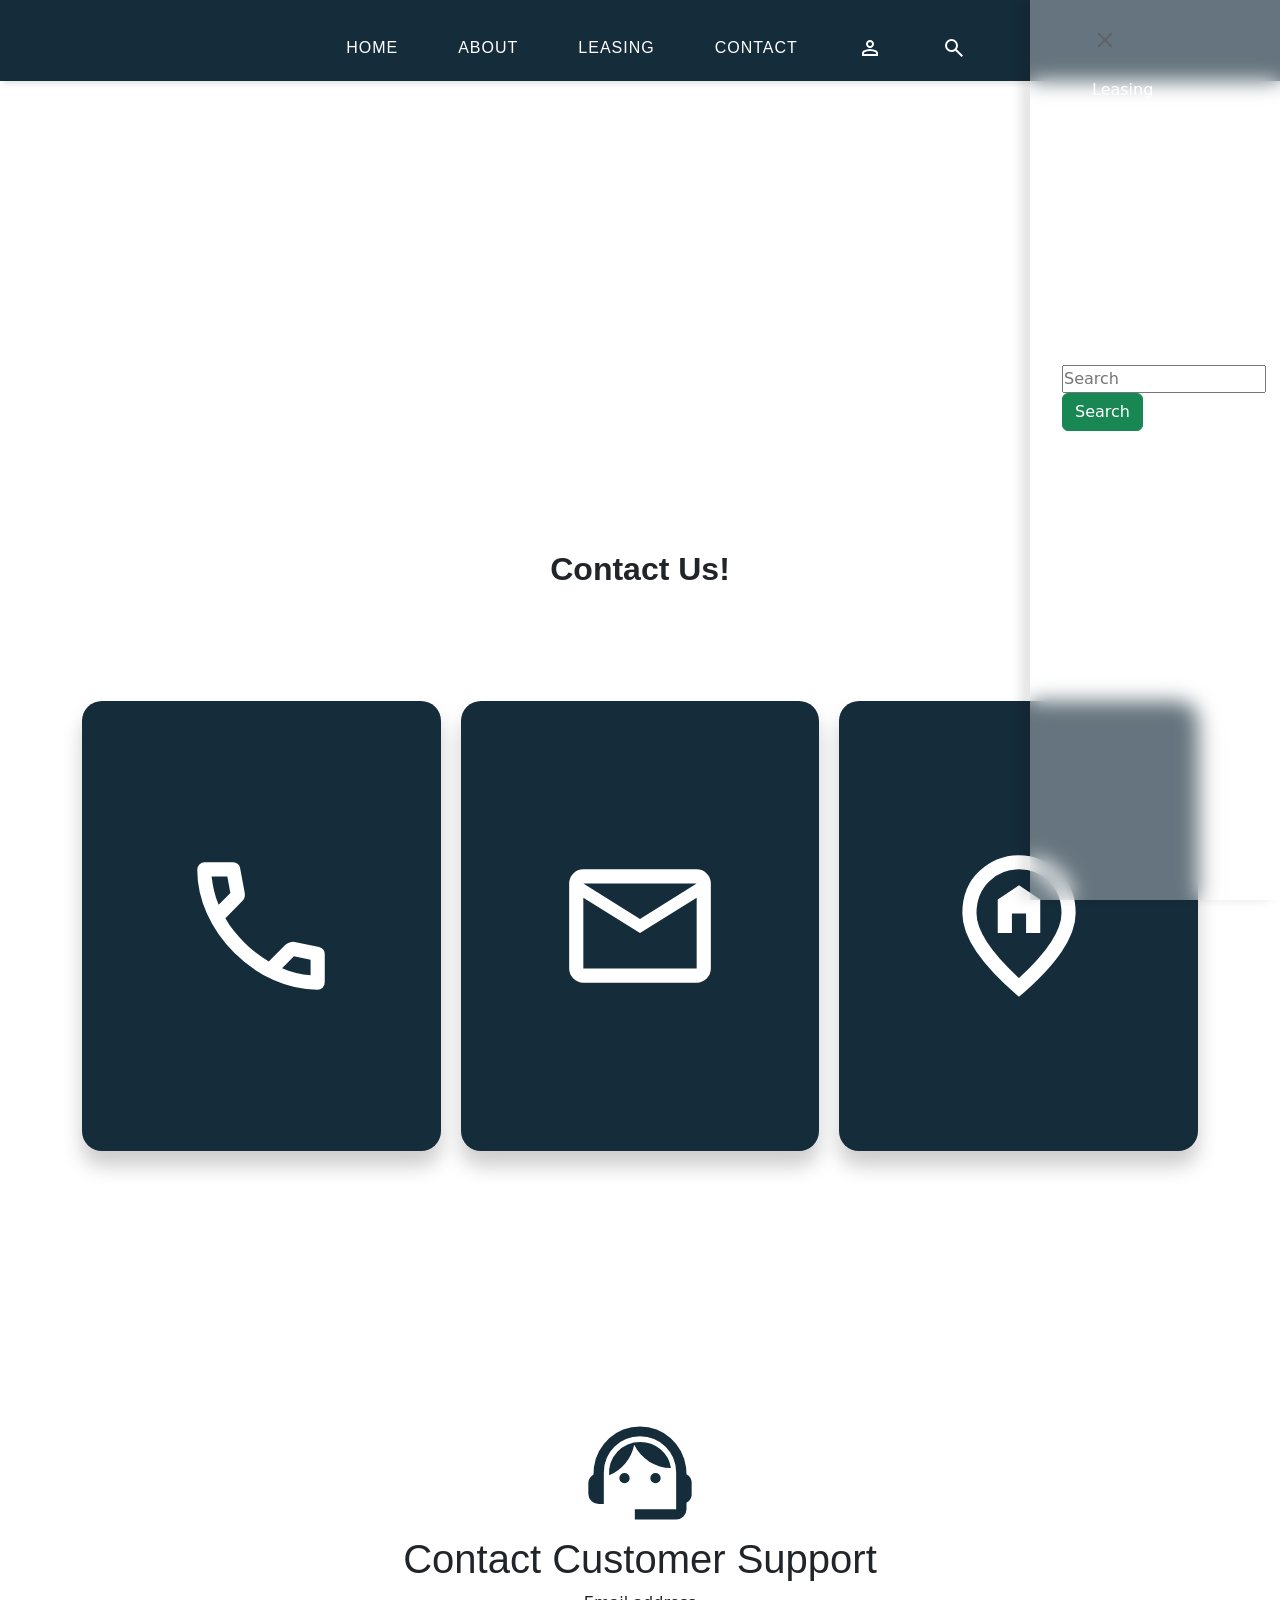
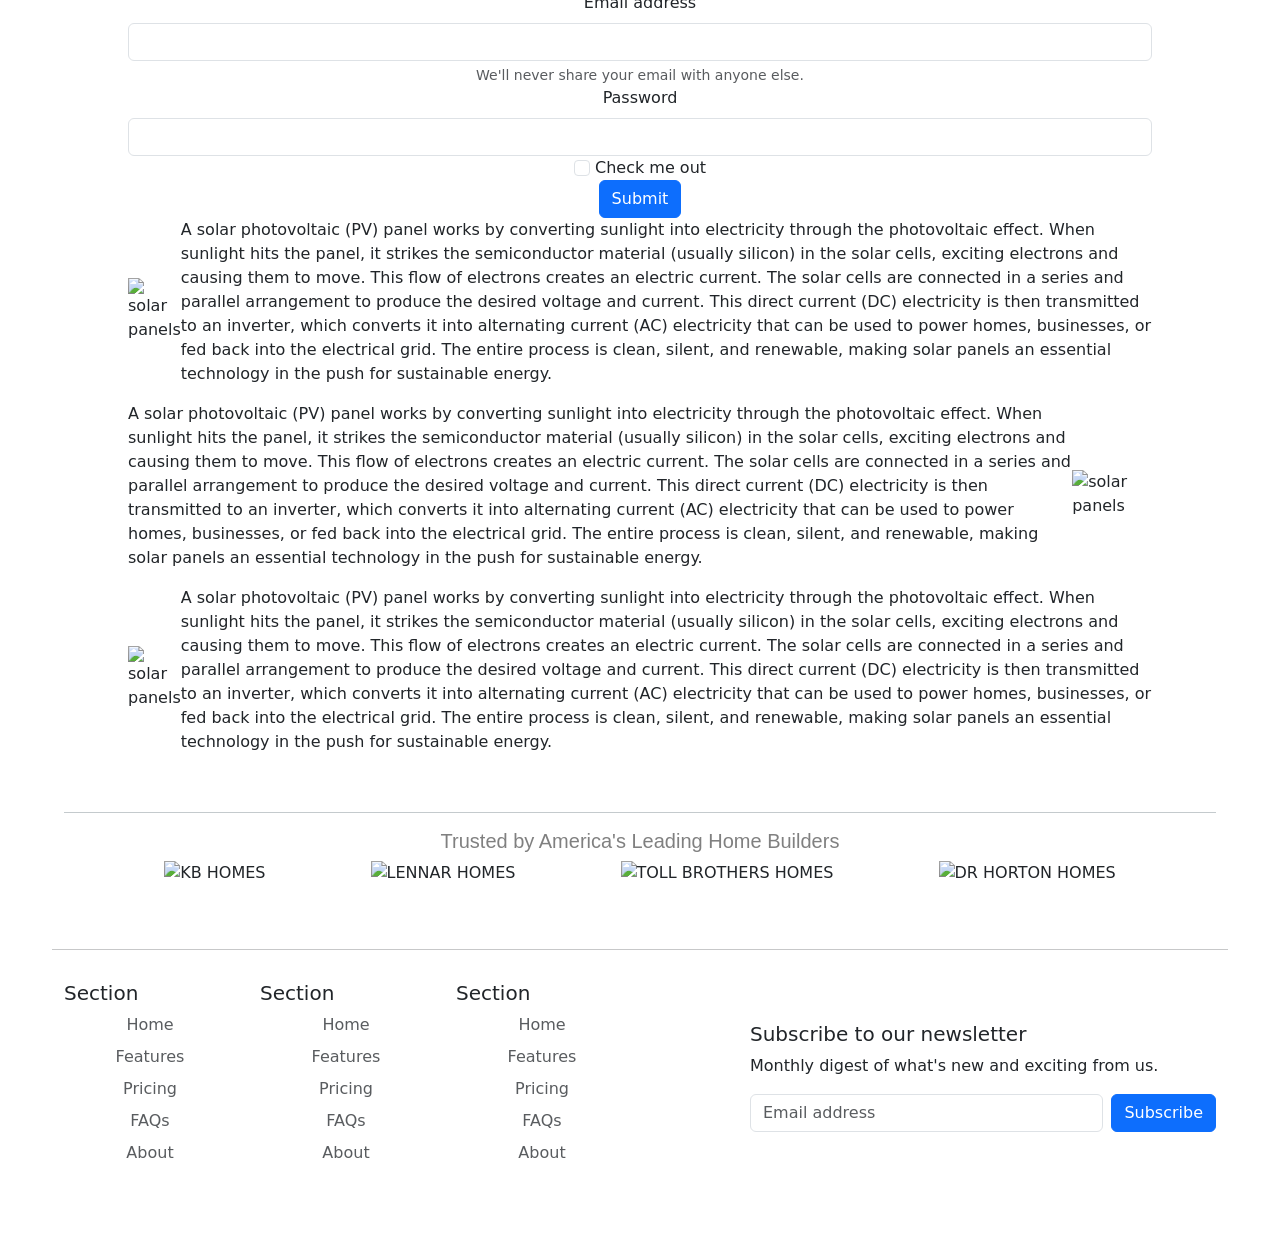
==== commit e407b3ee: "index.html" ====
--- a/index.html
+++ b/index.html
@@ -5,7 +5,7 @@
 <head>
     <meta charset="UTF-8">
     <meta name="viewport" content="width=device-width, initial-scale=1.0">
-    <link rel="stylesheet" href="style.css" />
+    <link rel="stylesheet" href="css/style.css" />
     <link href="https://cdn.jsdelivr.net/npm/bootstrap@5.3.3/dist/css/bootstrap.min.css" rel="stylesheet" integrity="sha384-QWTKZyjpPEjISv5WaRU9OFeRpok6YctnYmDr5pNlyT2bRjXh0JMhjY6hW+ALEwIH" crossorigin="anonymous">
     <title>Sunshine Dynamics</title>
 <!--
--- a/css/style.css
+++ b/css/style.css
@@ -0,0 +1,343 @@
+
+*{
+    margin: 0;
+    padding: 0; 
+    align-items: center;
+}
+body{
+    background-image: url('/Users/kevinsimac/Desktop/TesoroImage (1).jpg');
+    background-size: cover; /* Change to cover to maintain aspect ratio */
+    background-repeat: no-repeat;
+    background-position: center;
+    font-family: 'Segoe UI', 'Segoe UI', Tahoma, Geneva, Verdana, sans-serif;
+    background-color: white; 
+    background-attachment: fixed; /* Keep this if you want a fixed background */
+    
+}
+
+nav{
+    position:fixed;
+    width: 100%; 
+    background-color: rgb(21,44,58); 
+    box-shadow: 3px 3px 5px rgba(0,0,0,0.1); 
+
+}
+nav ul{
+    display: flex; 
+    justify-content: center; 
+    align-items: center; 
+    margin: 0;
+    padding-top: 15px;
+    list-style-type: none;
+    
+    position: fixed;
+    width: 100%;
+    height: 9%; 
+    background-color: rgb(21, 44, 58); 
+    box-shadow: 3px 3px 5px rgba(0, 0, 0, 0.1);
+    color: white; 
+}
+nav li{
+    height: 50px;
+}
+nav a{
+    height: 100%;
+    padding: 0 30px;
+    text-decoration: none;
+    display: flex;
+    text-align: center;
+    color: white; 
+}
+nav a:hover{
+    height: 90%;
+    background-color: #0c4a6f; 
+}
+/*
+<style="height: 100%; width: 100%; object-fit: contain">
+
+nav li:first-child{
+    margin-right: 900px;
+}
+*/
+
+.sidebar{
+    position: fixed; 
+    top: 0;
+    right: 0;
+    height: 100vh; 
+    width: 250px;
+    z-index: 999;
+    background-color: rgba(255, 255, 255, 0.345);
+    backdrop-filter: blur(10px);
+    box-shadow: -10px 0 10px rgba(0,0,0,0.1);
+    display: flex;
+    flex-direction: column;
+    align-items: flex-start;
+    justify-content: flex-start;
+}
+.sidebar li{
+    width: 100%; 
+}
+.sidebar a{
+     width: 100%; 
+}
+.menu-button{
+    display: none;
+}
+@media(max-width: 800px){
+    .hideOnMobile{
+        display: none;
+    }
+    .menu-button{
+        display: block;
+    }
+}
+@media(max-width: 400px){
+    .sidebar{
+        width: 100%; 
+    }
+}
+.dropdown {
+    position: relative;
+    letter-spacing: 1px;
+}
+
+.dropdown-content {
+    display: none;
+    position: absolute;
+    background-color: rgba(255, 255, 255, 0.345);
+    backdrop-filter: blur(10px);
+    background: rgba(0,119,181,0.75);
+    box-shadow: -10px 0 10px rgba(0,0,0,0.1);
+    min-width: 160px;
+    z-index: 1;
+    border-radius: 10px;
+}
+
+.dropdown-login {
+    display: none;
+    position: absolute;
+    background-color: slategray;
+    min-width: 160px;
+    z-index: 1;
+}
+
+.dropdown:hover .dropdown-content {
+    display: block;
+}
+
+.dropdown:hover .dropdown-login {
+    display: block;
+}
+
+.container {
+    width: 25vw; /* Width of the boxes */
+    height: 40vh; /* Height of the boxes */
+    justify-content: center;
+    display: flex;
+    gap: 20px; /* Space between the boxes */
+
+}
+
+.container2 {
+    width: 600px;
+    background: transparent;
+    border:  2px solid rgba(255, 255, 255, .2);
+    backdrop-filter: blur(20px);
+    box-shadow: 0 0 10px rgba(0, 0, 0, .2);
+    border-radius: 10px;
+    padding: 30px 40px;
+}
+
+.box {
+    background-color: #152C3A;
+    width: 150vh; /* Width of the boxes */
+    height: 50vh; /* Height of the boxes */
+    color: white; /* Text color */
+    display: flex;
+    justify-content: center;
+    align-items: center;
+    border-radius: 20px; /* Rounded corners */
+    box-shadow: 0 15px 20px rgba(0, 0, 0, 0.2); /* Shadow effect */
+  
+}
+.rectangle{
+    font-family: Arial, Helvetica, sans-serif;
+    font-size: 100px;
+    padding-top: 3%;
+    background-color: #ffffff;
+    text-align: center;
+    width: 100vw;
+    height: 100vh;
+
+}
+
+.videoBox {
+    background-color: #ffffff;
+    color: black; /* Change to black for visibility */
+    width: 100%; /* Full width */
+    height: auto; /* Adjust as necessary */
+    display: flex;
+    justify-content: center; /* Aligns content to the left */
+    align-items: center;
+    padding: 20px; /* Add padding if needed */
+    box-shadow: 0 15px 20px rgba(0, 0, 0, 0.2); /* Shadow effect */
+}
+
+.videoCenter {
+    width: 85%; 
+    border-radius: 3% / 7%;
+    color: black; 
+    /* Removed padding-top and padding-bottom for more flexible positioning */
+}
+
+
+.videoHeader{
+    font-family:'Segoe UI', Tahoma, Geneva, Verdana, sans-serif;
+    background-color: #ffffff;
+    color:black; 
+    text-align: center;
+}
+
+.imageSection{
+    -webkit-text-fill-color: #ffff; 
+    padding-top: 3.5%; 
+    padding-bottom: 23%; /* Percentage maintians image ratio */ 
+    text-align: center;
+}
+
+.montserrat-font {
+
+ /* <uniquifier>: Use a unique and descriptive class name
+ <weight>: Use a value from 100 to 900 */
+  
+  font-family: "Montserrat", sans-serif;
+  font-optical-sizing: auto;
+  font-weight: 400;
+  font-style: normal;
+}
+
+.open-sans-font {
+
+/* <uniquifier>: Use a unique and descriptive class name
+ <weight>: Use a value from 300 to 800 */
+
+  font-family: "Open Sans", sans-serif;
+  font-optical-sizing: auto;
+  font-weight: 300;
+  font-style: normal;
+  font-variation-settings:
+    "wdth" 100;
+}
+
+.search-container {
+    display: flex-end;
+    justify-content: flex-end; /* Aligns to the right */
+   
+}
+
+.search-bar {
+    display: flex;
+    width: 150%;
+}
+
+.btn {
+    margin-left: 0px; /* Adjust the value as needed for spacing */
+    
+}
+
+.login-background{
+    background-color: rgba(255, 255, 255, 0.345);
+    backdrop-filter: blur(10px);
+    box-shadow: -10px 0 10px rgba(0,0,0,0.1);
+    color: black;
+    padding: 40%;
+    width: 425px;
+
+}
+
+.center-body{
+    background-color: #ffffff;
+    text-align: center;
+}
+
+.cust_logos{
+    padding: 2% 5% 0% 5%; 
+    background-color: #ffffff;
+    text-align: center;
+    filter: grayscale(100%);
+    filter: brightness(100%);
+}
+
+footer{
+    background-color: #ffffff;
+    
+}
+
+.contact-rectangle{
+    text-align: center;
+    background-color: #ffffff;
+   
+}
+
+.form{
+    padding-left: 10%;
+    padding-right: 10%;
+    align-items: center;
+    text-align: center;
+    align-content: center;
+}
+
+.form-group{
+    margin-bottom:30px;
+}
+
+.regbody {
+    display: flex;
+    justify-content: center;
+    align-items: center;
+    min-height: 100vh;
+    background-image: url(bg.png);
+    background-size: cover;
+    background-position: center;
+}
+
+.container-footer{
+    background-color: #ffffff;
+    padding-left: 5%;
+    padding-right: 5%;
+
+}
+
+.api-rectangle{
+    font-family: Arial, Helvetica, sans-serif;
+    font-size: 100px;
+    padding-top: 3%;
+    padding-left: 5%;
+    padding-right: 5%;
+    background-color: #ffffff;
+    text-align: center;
+    display: flex;
+    width: 100vw;
+    height: 100vh;
+    gap: 2%;
+
+}
+
+.solar-description-left{
+    background-color: #ffffff;
+    padding-left: 10%;
+    padding-right: 10%;
+    display: flex;
+
+}
+
+.solar-description-right{
+    background-color: #ffffff;
+    padding-left: 10%;
+    padding-right: 10%;
+    display:flex; 
+    
+   
+}
+
